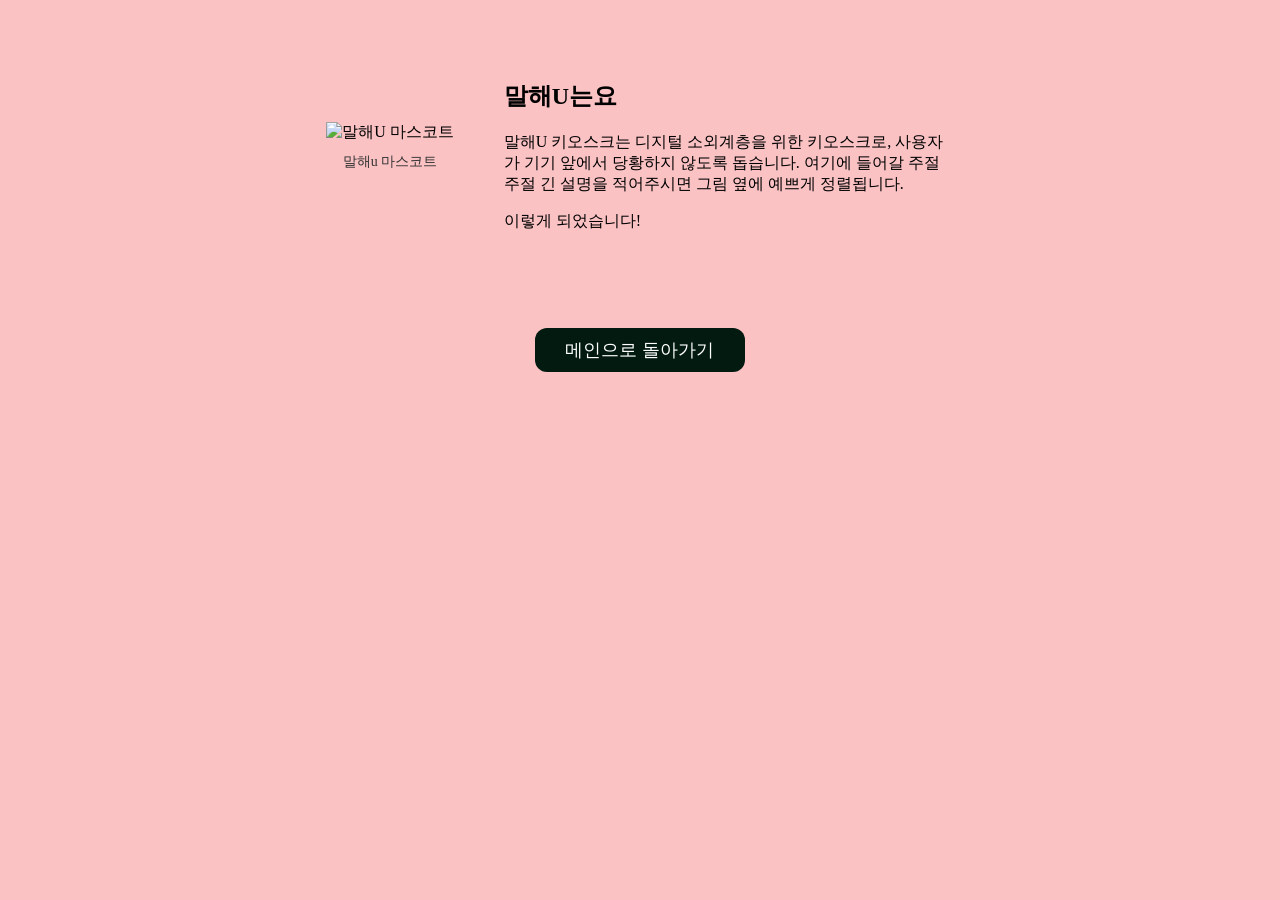
==== guide.html @ fd3582e2 "guide.html" ====
<!DOCTYPE html>
<html lang="ko">
<head>
  <meta charset="UTF-8">
  <title>말해U는요</title>
  
  <link rel="stylesheet" href="style.css"> 
</head>
<body style="background-color: #fbc2c4; margin: 0; padding: 40px 0;"> <div class="content-container">
    
    <div style="text-align: center;">
      <img src="말해유.png" alt="말해U 마스코트" class="mascot-img">
      <p style="margin-top: 10px; font-size: 14px; color: #333;">말해u 마스코트</p>
    </div>

    <div class="text-box">
      <h2>말해U는요</h2>
      <p>말해U 키오스크는 디지털 소외계층을 위한 키오스크로, 사용자가 기기 앞에서 당황하지 않도록 돕습니다. 여기에 들어갈 주절주절 긴 설명을 적어주시면 그림 옆에 예쁘게 정렬됩니다.</p>
      <p>이렇게 되었습니다!</p>
    </div>

  </div>

  <div style="text-align: center; margin-top: 50px;">
    <button class="main-btn" onclick="goToMain()">메인으로 돌아가기</button>
  </div>

  <script src="script.js"></script>
  <script>
    function goToMain() {
      window.location.href = "index.html";
    }
  </script>
</body>
</html>
---- style.css ----
body {
  background-color: #fac2c2; /* 부드러운 분홍색 배경 */
  color: #000000;            /* 전체 기본 글자색 */
  text-align: center;        /* 텍스트 가운데 정렬 */
  padding: 60px;
}
#status, ul, li {
  color: #002D21 !important; /* 짙은 곤색으로 강제 지정 */
}

ul {
  list-style: none; /* 점 없애기 */
  padding: 0;
}
    h1 {
      font-size: 48px;            /* 제목 글자 크기 */
    }
    button {
      background-color: #021a0f;  /* 버튼 배경색 — */
      color: white;               /* 버튼 글자색 — */
      padding: 10px 30px;         /* 버튼 안쪽 여백 */
      font-size: 18px;            /* 버튼 글자 크기 */
      border: none;               /* 버튼 테두리 제거 */
      border-radius: 12px;        /* 버튼 모서리 둥글게 */
      margin: 10px;               /* 버튼 바깥 여백 */
    }
.main-btn:hover {
  background-color: #0e9271;
}
.content-container {
  display: flex;         /* 내부에 있는 것들을 가로로 나란히 줄 세우기 */
  align-items: center;   /* 그림과 글자의 높낮이 정중앙 맞추기 */
  justify-content: center; /* 화면 가운데로 모으기 */
  gap: 40px;            /* 그림과 글자 사이의 간격 띄우기 */
  max-width: 900px;      /* 본문이 너무 무한정 넓어지지 않게 제한 */
  margin: 5px auto;     /* 화면 정가운데 배치 */
  padding: 20px;
}
.content-container {
  display: flex;         /* 가로 정렬 켜기 */
  align-items: center;   /* 위아래 가운데 정렬 */
  justify-content: center; /* 좌우 가운데 정렬 */
  gap: 50px;            /* 그림과 글자 사이 간격 벌리기 */
  max-width: 1000px;
  margin: 0 auto;
}

.mascot-img {
  max-width: 400px;      /* 이미지 크기 알맞게 조절 */
  height: auto;
}

.text-box {
  text-align: left;      /* 글자는 왼쪽 정렬 */
  max-width: 450px;
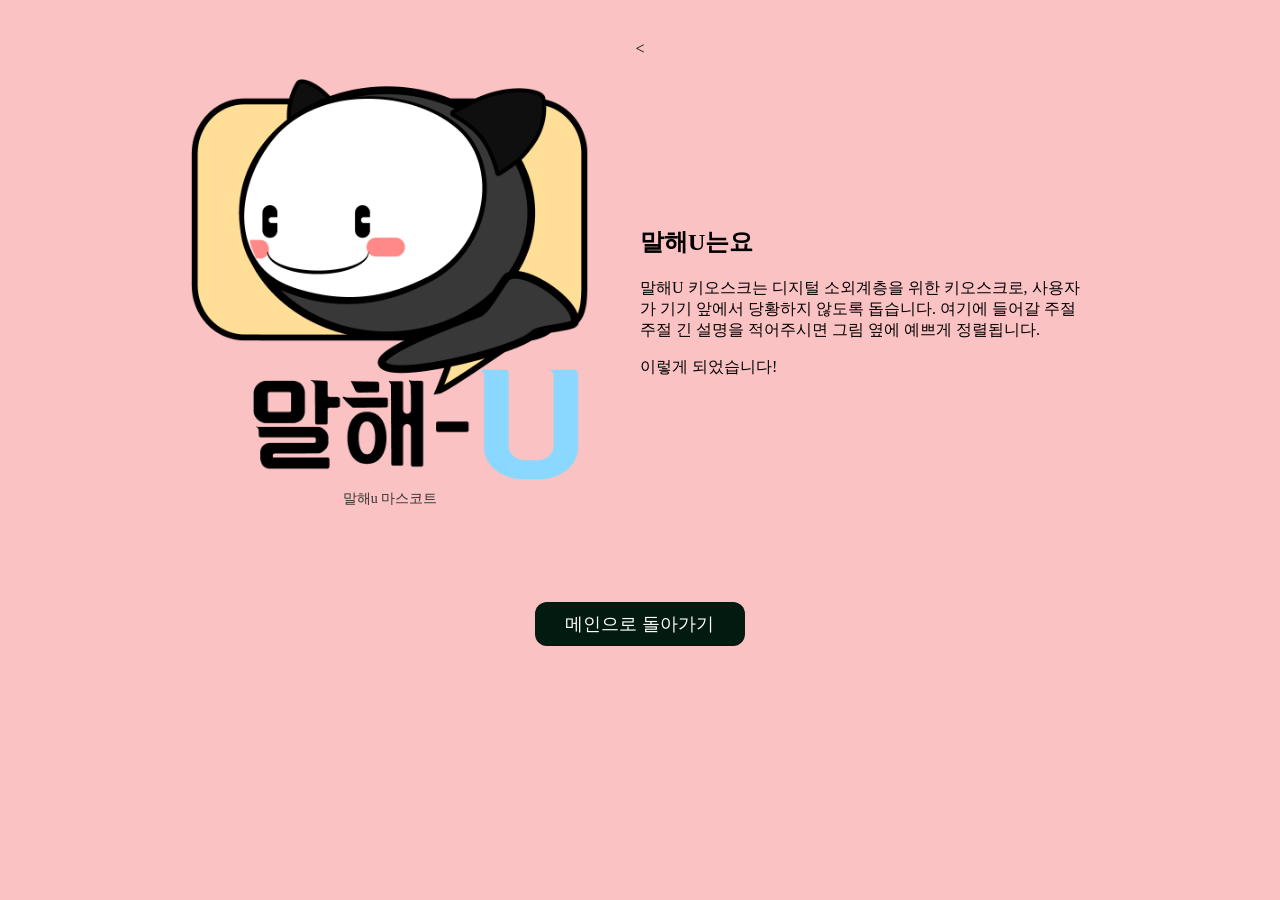
==== commit 3f79949f: "Update guide.html" ====
--- a/guide.html
+++ b/guide.html
@@ -1,4 +1,4 @@
-<!DOCTYPE html>
+<<!DOCTYPE html>
 <html lang="ko">
 <head>
   <meta charset="UTF-8">
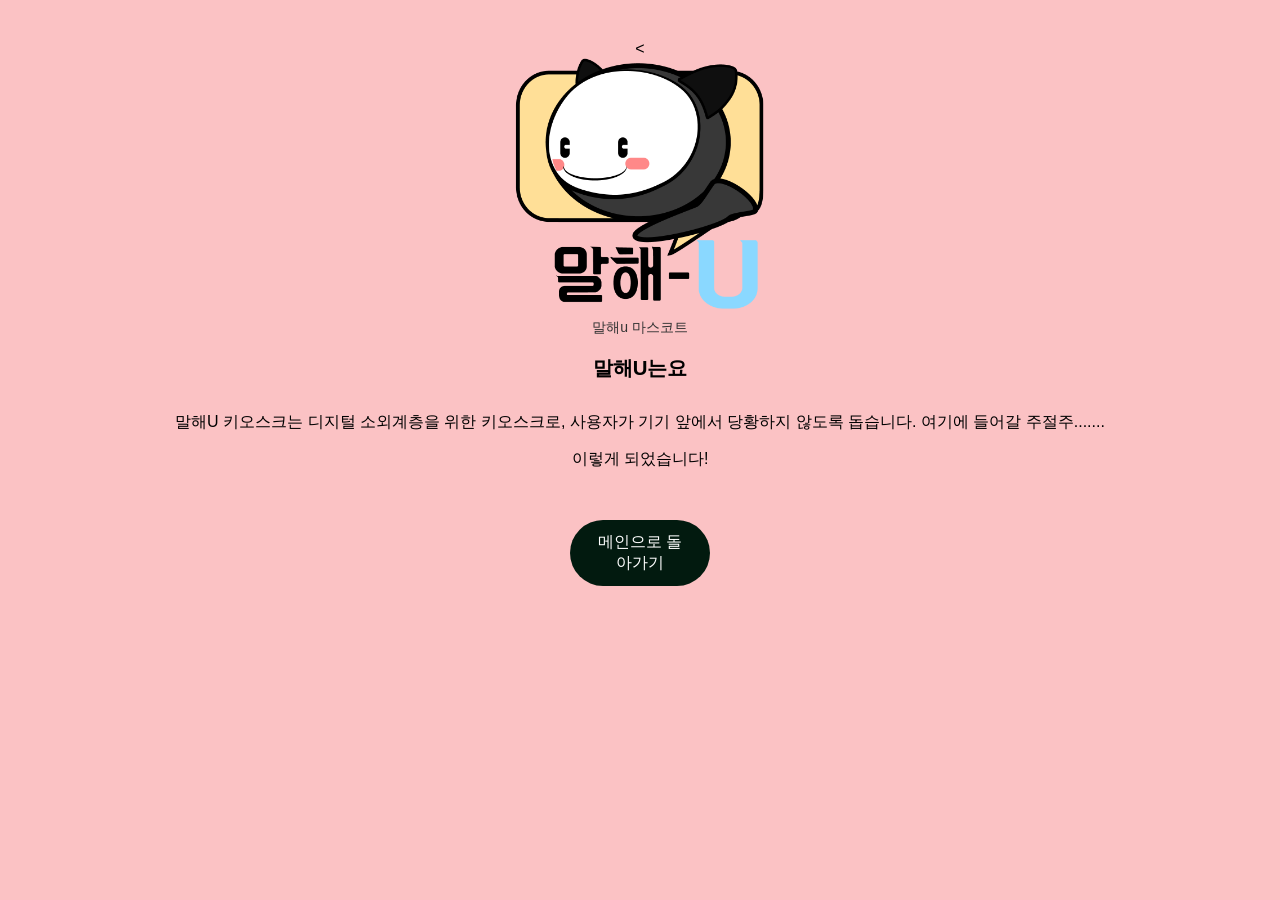
==== commit 9bfc3ab9: "Update guide.html" ====
--- a/guide.html
+++ b/guide.html
@@ -15,7 +15,7 @@
 
     <div class="text-box">
       <h2>말해U는요</h2>
-      <p>말해U 키오스크는 디지털 소외계층을 위한 키오스크로, 사용자가 기기 앞에서 당황하지 않도록 돕습니다. 여기에 들어갈 주절주절 긴 설명을 적어주시면 그림 옆에 예쁘게 정렬됩니다.</p>
+      <p>말해U 키오스크는 디지털 소외계층을 위한 키오스크로, 사용자가 기기 앞에서 당황하지 않도록 돕습니다. 여기에 들어갈 주절주.......</p>
       <p>이렇게 되었습니다!</p>
     </div>
 
--- a/style.css
+++ b/style.css
@@ -1,55 +1,126 @@
-  body {
-  background-color: #fac2c2; /* 부드러운 분홍색 배경 */
-  color: #000000;            /* 전체 기본 글자색 */
-  text-align: center;        /* 텍스트 가운데 정렬 */
-  padding: 60px;
-}
-#status, ul, li {
-  color: #002D21 !important; /* 짙은 곤색으로 강제 지정 */
+body {
+  margin: 0;
+  padding: 0;
+  color: #000000;
+  text-align: center;
+  font-family: sans-serif;
 }
 
-ul {
-  list-style: none; /* 점 없애기 */
-  padding: 0;
+#screen-home {
+  background: linear-gradient(135deg, #ffffff 0%, #f187ae 100%) !important;
+  width: 100%;
+  min-height: 100vh;
+  padding: 40px 20px;
+  box-sizing: border-box;
 }
-    h1 {
-      font-size: 48px;            /* 제목 글자 크기 */
-    }
-    button {
-      background-color: #021a0f;  /* 버튼 배경색 — */
-      color: white;               /* 버튼 글자색 — */
-      padding: 10px 30px;         /* 버튼 안쪽 여백 */
-      font-size: 18px;            /* 버튼 글자 크기 */
-      border: none;               /* 버튼 테두리 제거 */
-      border-radius: 12px;        /* 버튼 모서리 둥글게 */
-      margin: 10px;               /* 버튼 바깥 여백 */
-    }
-.main-btn:hover {
-  background-color: #0e9271;
+
+@keyframes fadeIn {
+  from { opacity: 0; }
+  to { opacity: 1; }
 }
-.content-container {
-  display: flex;         /* 내부에 있는 것들을 가로로 나란히 줄 세우기 */
-  align-items: center;   /* 그림과 글자의 높낮이 정중앙 맞추기 */
-  justify-content: center; /* 화면 가운데로 모으기 */
-  gap: 40px;            /* 그림과 글자 사이의 간격 띄우기 */
-  max-width: 900px;      /* 본문이 너무 무한정 넓어지지 않게 제한 */
-  margin: 5px auto;     /* 화면 정가운데 배치 */
-  padding: 20px;
+
+h1 {
+  font-size: calc(24px + 1.5vw);
+  margin-bottom: 10px;
+  animation: fadeIn 1.5s ease-in-out;
 }
-.content-container {
-  display: flex;         /* 가로 정렬 켜기 */
-  align-items: center;   /* 위아래 가운데 정렬 */
-  justify-content: center; /* 좌우 가운데 정렬 */
-  gap: 50px;            /* 그림과 글자 사이 간격 벌리기 */
-  max-width: 1000px;
-  margin: 0 auto;
+h2 {
+  font-size: calc(14px + 0.5vw);
+  margin-bottom: 30px;
+}
+
+.mascot-container {
+  margin-bottom: 25px;
 }
 
 .mascot-img {
-  max-width: 400px;      /* 이미지 크기 알맞게 조절 */
-  height: auto;
+  width: 250px;   
+  height: auto;  
 }
 
-.text-box {
-  text-align: left;      /* 글자는 왼쪽 정렬 */
-  max-width: 450px;
+@keyframes slideUp {
+  from { transform: translateY(30px); opacity: 0; }
+  to { transform: translateY(0); opacity: 1; }
+}
+
+.main-layout-container {
+  display: flex; 
+  flex-direction: row;     
+  justify-content: center; 
+  align-items: stretch;  
+  gap: 25px;
+  max-width: 900px;
+  margin: 0 auto;
+  animation: slideUp 1s ease-out;
+}
+
+#kiosk-content, .side-menu {
+  background-color: rgba(255, 255, 255, 0.5) !important; 
+  padding: 30px 20px;
+  border-radius: 20px;     
+  box-shadow: 0px 8px 20px rgba(0, 0, 0, 0.1); 
+  backdrop-filter: blur(5px);
+  box-sizing: border-box;
+  flex: 1;
+  min-width: 280px;
+  display: flex;
+  flex-direction: column; 
+  justify-content: center;
+  align-items: center;
+}
+
+#status, .card-text {
+  color: #002D21 !important;
+  font-size: 16px;
+  margin: 0 0 20px 0;
+}
+
+.button-group {
+  display: flex;
+  gap: 10px;
+  justify-content: center;
+  width: 100%;
+}
+
+button {
+  background-color: #021a0f;  
+  color: white;               
+  padding: 12px 20px;         
+  font-size: 16px;            
+  border: none;               
+  border-radius: 50px;   
+  cursor: pointer;
+  flex: 1;           
+  max-width: 140px;
+  
+  transition: all 0.3s ease; 
+}
+
+
+button:hover {
+  background-color: #00aaff; 
+  transform: translateY(-5px) scale(1.05); 
+  box-shadow: 0px 5px 15px rgba(0, 170, 255, 0.4);
+}
+
+button:nth-child(2) {
+  opacity: 0.75;
+}
+button:nth-child(2):hover {
+  opacity: 1;
+}
+
+button:active {
+  transform: translateY(-1px) scale(0.98);
+}
+
+@media (max-width: 768px) {
+  .main-layout-container {
+    flex-direction: column;
+    align-items: center;
+  }
+  #kiosk-content, .side-menu {
+    width: 100%;
+    max-width: 450px;
+  }
+}
